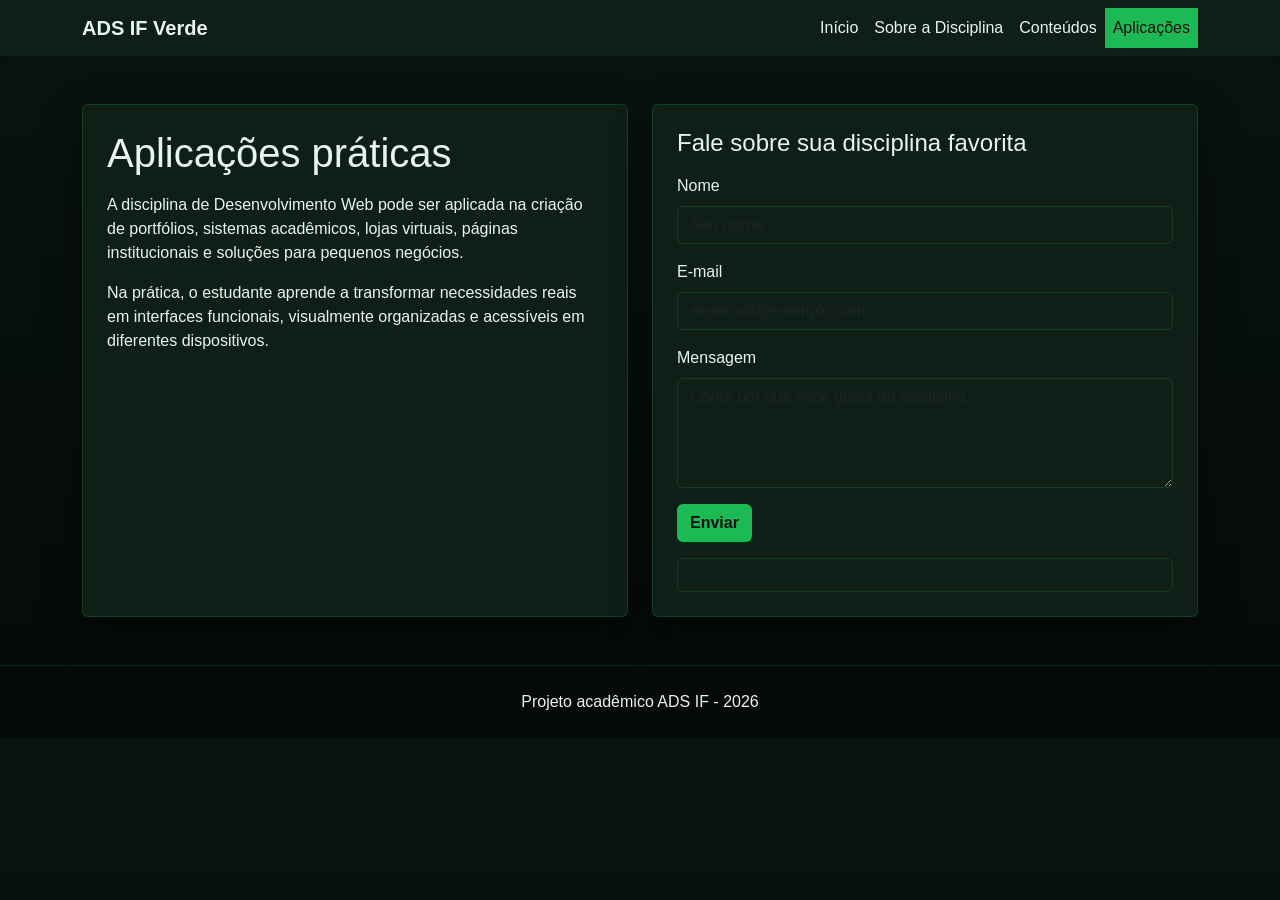
==== aplicacoes.html @ 6ed0abde "first commit" ====
<!DOCTYPE html>
<html lang="pt-BR">
<head>
  <meta charset="UTF-8">
  <meta name="viewport" content="width=device-width, initial-scale=1.0">
  <title>ADS no IF - Aplicações</title>
  <link href="https://cdn.jsdelivr.net/npm/bootstrap@5.3.3/dist/css/bootstrap.min.css" rel="stylesheet">
  <link rel="stylesheet" href="css/estilo.css">
</head>
<body data-pagina="aplicacoes">
  <nav class="navbar navbar-expand-lg navbar-dark shadow-sm">
    <div class="container">
      <a class="navbar-brand fw-bold" href="index.html">ADS IF Verde</a>
      <button class="navbar-toggler" type="button" data-bs-toggle="collapse" data-bs-target="#menuPrincipal">
        <span class="navbar-toggler-icon"></span>
      </button>
      <div class="collapse navbar-collapse" id="menuPrincipal">
        <ul class="navbar-nav ms-auto mb-2 mb-lg-0">
          <li class="nav-item"><a class="nav-link" data-link-pagina="inicio" href="index.html">Início</a></li>
          <li class="nav-item"><a class="nav-link" data-link-pagina="disciplina" href="disciplina.html">Sobre a Disciplina</a></li>
          <li class="nav-item"><a class="nav-link" data-link-pagina="conteudos" href="conteudos.html">Conteúdos</a></li>
          <li class="nav-item"><a class="nav-link" data-link-pagina="aplicacoes" href="aplicacoes.html">Aplicações</a></li>
        </ul>
      </div>
    </div>
  </nav>

  <main class="container py-5">
    <div class="row g-4">
      <div class="col-lg-6">
        <div class="card bordas-verdes sombra-suave h-100">
          <div class="card-body p-4">
            <h1 class="secao-titulo mb-3">Aplicações práticas</h1>
            <p>A disciplina de Desenvolvimento Web pode ser aplicada na criação de portfólios, sistemas acadêmicos, lojas virtuais, páginas institucionais e soluções para pequenos negócios.</p>
            <p>Na prática, o estudante aprende a transformar necessidades reais em interfaces funcionais, visualmente organizadas e acessíveis em diferentes dispositivos.</p>
          </div>
        </div>
      </div>
      <div class="col-lg-6">
        <div class="card bordas-verdes sombra-suave h-100">
          <div class="card-body p-4">
            <h2 class="h4 card-title mb-3">Fale sobre sua disciplina favorita</h2>
            <form data-formulario-contato>
              <div class="mb-3">
                <label for="nome" class="form-label">Nome</label>
                <input type="text" class="form-control" id="nome" placeholder="Seu nome">
              </div>
              <div class="mb-3">
                <label for="email" class="form-label">E-mail</label>
                <input type="email" class="form-control" id="email" placeholder="seuemail@exemplo.com">
              </div>
              <div class="mb-3">
                <label for="mensagem" class="form-label">Mensagem</label>
                <textarea class="form-control" id="mensagem" rows="4" placeholder="Conte por que você gosta da disciplina"></textarea>
              </div>
              <button type="submit" class="btn btn-primario fw-bold">Enviar</button>
            </form>
            <div class="alert alerta-customizado mt-3 mb-0" data-alerta-formulario></div>
          </div>
        </div>
      </div>
    </div>
  </main>

  <footer class="rodape text-center py-4">
    <div class="container">
      <p class="mb-0">Projeto acadêmico ADS IF - <span data-ano-atual></span></p>
    </div>
  </footer>

  <script src="https://cdn.jsdelivr.net/npm/bootstrap@5.3.3/dist/js/bootstrap.bundle.min.js"></script>
  <script src="js/script.js"></script>
</body>
</html>
---- css/estilo.css ----
:root {
  --verde-principal: #1db954;
  --verde-escuro: #0f3d2e;
  --fundo-principal: #08130f;
  --fundo-secundario: #0f1f18;
  --texto-principal: #e8f5ee;
  --texto-secundario: #b7c9bf;
}

body {
  background: linear-gradient(180deg, var(--fundo-principal), #050a08 100%);
  color: var(--texto-principal);
  font-family: Arial, Helvetica, sans-serif;
}

.navbar,
.card,
.list-group-item,
.form-control,
.form-select {
  background-color: var(--fundo-secundario) !important;
  color: var(--texto-principal) !important;
  border-color: rgba(29, 185, 84, 0.2) !important;
}

.navbar-brand,
.nav-link,
.card-title,
.card-text,
.form-label,
.texto-destaque,
.titulo-principal,
.subtitulo-principal,
.secao-titulo {
  color: var(--texto-principal) !important;
}

.nav-link.active,
.nav-link:hover,
.btn-primario,
.badge-verde {
  background-color: var(--verde-principal) !important;
  color: #08130f !important;
}

.hero {
  background: linear-gradient(135deg, rgba(29, 185, 84, 0.14), rgba(15, 61, 46, 0.85));
  border: 1px solid rgba(29, 185, 84, 0.2);
}

.bordas-verdes {
  border: 1px solid rgba(29, 185, 84, 0.18);
}

.texto-suave,
.small,
.card-text,
.text-muted {
  color: var(--texto-secundario) !important;
}

.icone-circulo {
  width: 3rem;
  height: 3rem;
  border-radius: 50%;
  display: inline-flex;
  align-items: center;
  justify-content: center;
  background-color: rgba(29, 185, 84, 0.15);
  color: var(--verde-principal);
}

.rodape {
  border-top: 1px solid rgba(29, 185, 84, 0.18);
}

.alerta-customizado {
  border-color: rgba(29, 185, 84, 0.18) !important;
}

.sombra-suave {
  box-shadow: 0 1rem 2.5rem rgba(0, 0, 0, 0.35);
}

.list-group-item {
  border-left: 0;
  border-right: 0;
}

.lista-destaque .list-group-item::before {
  content: "•";
  color: var(--verde-principal);
  margin-right: 0.5rem;
}
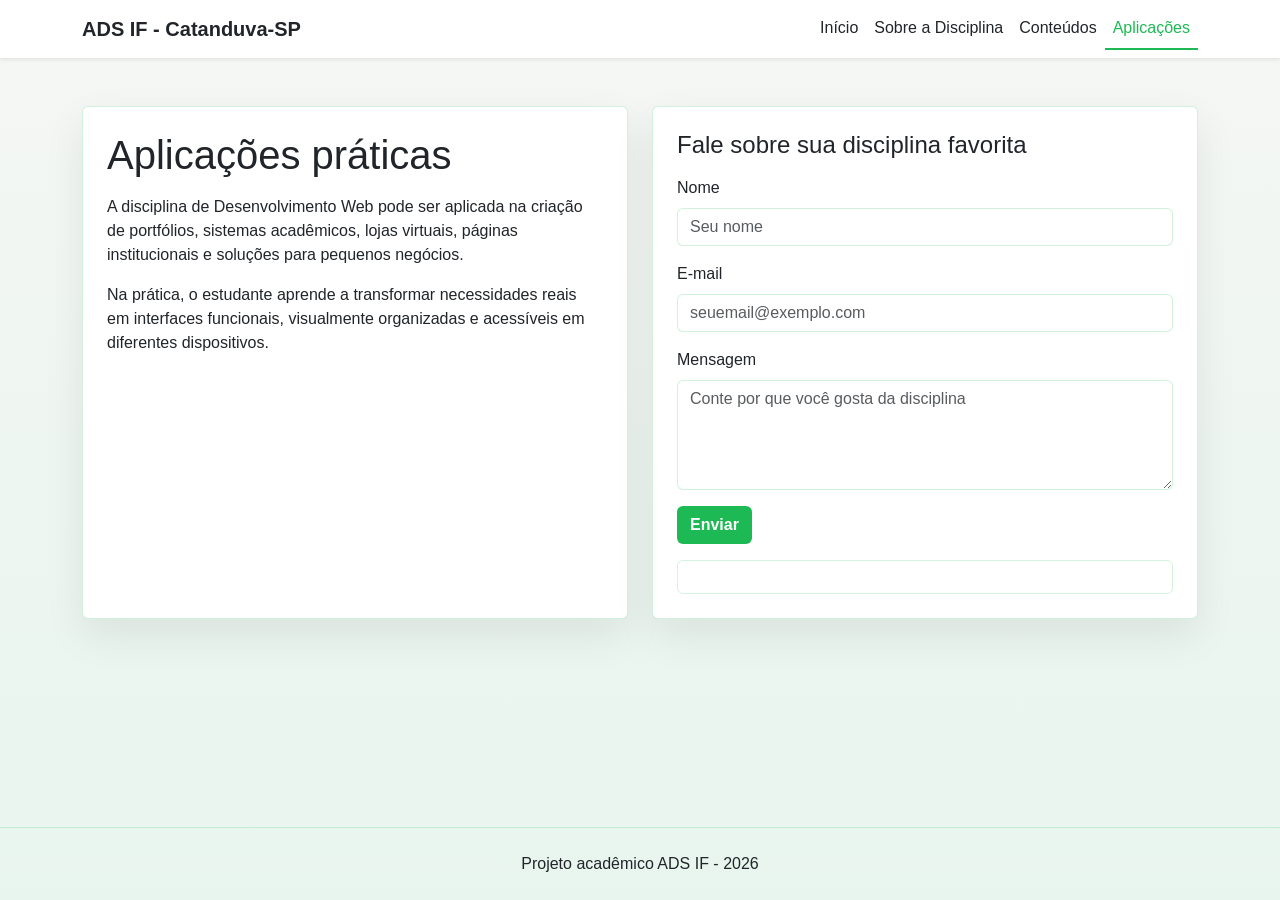
==== commit 6f25fa17: "Adiciona estilização no sistema" ====
--- a/aplicacoes.html
+++ b/aplicacoes.html
@@ -4,13 +4,14 @@
   <meta charset="UTF-8">
   <meta name="viewport" content="width=device-width, initial-scale=1.0">
   <title>ADS no IF - Aplicações</title>
+  <link rel="icon" type="image/x-icon" href="assets/favicon.ico">
   <link href="https://cdn.jsdelivr.net/npm/bootstrap@5.3.3/dist/css/bootstrap.min.css" rel="stylesheet">
   <link rel="stylesheet" href="css/estilo.css">
 </head>
 <body data-pagina="aplicacoes">
-  <nav class="navbar navbar-expand-lg navbar-dark shadow-sm">
+  <nav class="navbar navbar-expand-lg navbar-light shadow-sm">
     <div class="container">
-      <a class="navbar-brand fw-bold" href="index.html">ADS IF Verde</a>
+      <a class="navbar-brand fw-bold" href="index.html">ADS IF - Catanduva-SP</a>
       <button class="navbar-toggler" type="button" data-bs-toggle="collapse" data-bs-target="#menuPrincipal">
         <span class="navbar-toggler-icon"></span>
       </button>
--- a/css/estilo.css
+++ b/css/estilo.css
@@ -1,16 +1,30 @@
 :root {
   --verde-principal: #1db954;
   --verde-escuro: #0f3d2e;
-  --fundo-principal: #08130f;
-  --fundo-secundario: #0f1f18;
-  --texto-principal: #e8f5ee;
-  --texto-secundario: #b7c9bf;
+  --fundo-principal: #f5f7f5;
+  --fundo-secundario: #ffffff;
+  --texto-principal: #212529;
+  --texto-secundario: #6c757d;
+}
+
+html, body {
+  height: 100%;
 }
 
 body {
-  background: linear-gradient(180deg, var(--fundo-principal), #050a08 100%);
+  display: flex;
+  flex-direction: column;
+  background: linear-gradient(180deg, var(--fundo-principal), #e8f5ee 100%);
   color: var(--texto-principal);
   font-family: Arial, Helvetica, sans-serif;
+}
+
+main {
+  flex: 1 0 auto;
+}
+
+footer {
+  flex-shrink: 0;
 }
 
 .navbar,
@@ -35,16 +49,48 @@
   color: var(--texto-principal) !important;
 }
 
-.nav-link.active,
-.nav-link:hover,
+.card,
+.btn-primario,
+.nav-link,
+.hero,
+.list-group-item,
+.icone-circulo {
+  transition: transform 0.3s ease, box-shadow 0.3s ease;
+}
+
+.card:hover,
+.btn-primario:hover,
+.hero:hover,
+.list-group-item:hover {
+  transform: translateY(-3px);
+  box-shadow: 0 0.5rem 1.5rem rgba(0, 0, 0, 0.12);
+}
+
+.nav-link.active {
+  border-bottom: 2px solid var(--verde-principal);
+  background-color: transparent !important;
+  color: var(--verde-principal) !important;
+}
+
+.nav-link:hover {
+  background-color: rgba(29, 185, 84, 0.1) !important;
+  color: var(--verde-principal) !important;
+  transform: translateY(-1px);
+}
+
+.icone-circulo:hover {
+  transform: scale(1.15);
+  box-shadow: 0 0 1rem rgba(29, 185, 84, 0.3);
+}
+
 .btn-primario,
 .badge-verde {
   background-color: var(--verde-principal) !important;
-  color: #08130f !important;
+  color: #ffffff !important;
 }
 
 .hero {
-  background: linear-gradient(135deg, rgba(29, 185, 84, 0.14), rgba(15, 61, 46, 0.85));
+  background: linear-gradient(135deg, rgba(29, 185, 84, 0.08), rgba(15, 61, 46, 0.04));
   border: 1px solid rgba(29, 185, 84, 0.2);
 }
 
@@ -70,6 +116,44 @@
   color: var(--verde-principal);
 }
 
+.card-img-wrapper {
+  position: relative;
+  overflow: hidden;
+  min-height: 100%;
+}
+
+.card-img-main {
+  width: 100%;
+  height: 100%;
+  object-fit: cover;
+  transition: opacity 0.4s ease;
+  display: block;
+}
+
+.card-img-hover-text {
+  position: absolute;
+  inset: 0;
+  display: flex;
+  align-items: center;
+  justify-content: center;
+  padding: 1.5rem;
+  opacity: 0;
+  transition: opacity 0.4s ease;
+  background-color: rgba(245, 247, 245, 0.95);
+  color: var(--texto-principal);
+  text-align: center;
+  font-size: 0.95rem;
+  line-height: 1.6;
+}
+
+.card-img-wrapper:hover .card-img-main {
+  opacity: 0;
+}
+
+.card-img-wrapper:hover .card-img-hover-text {
+  opacity: 1;
+}
+
 .rodape {
   border-top: 1px solid rgba(29, 185, 84, 0.18);
 }
@@ -79,7 +163,7 @@
 }
 
 .sombra-suave {
-  box-shadow: 0 1rem 2.5rem rgba(0, 0, 0, 0.35);
+  box-shadow: 0 1rem 2.5rem rgba(0, 0, 0, 0.08);
 }
 
 .list-group-item {
